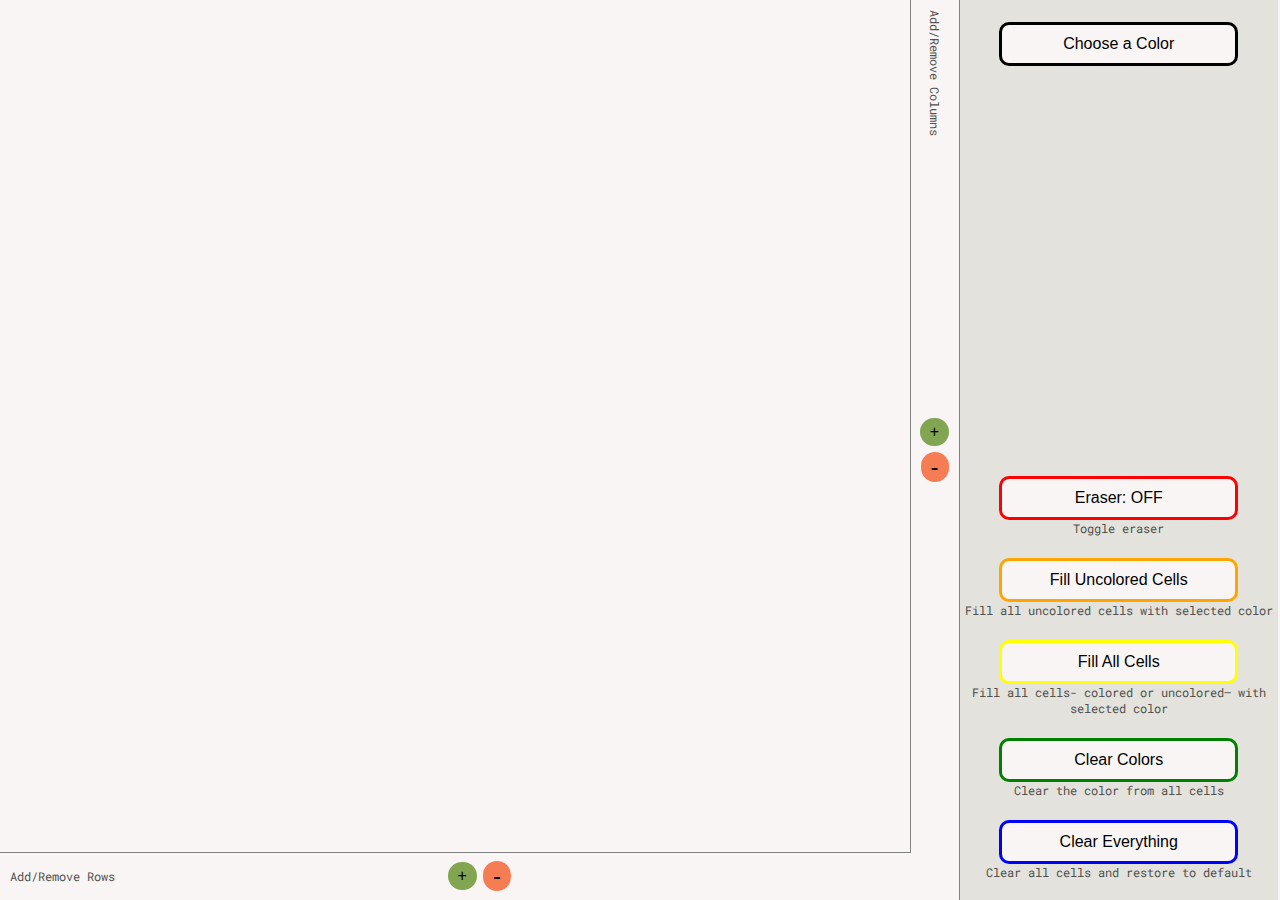
==== content.html @ 93c91aa0 "first commit" ====
<!DOCTYPE html>

<html>
    <head>
        <meta charset="utf-8">
        <meta name="viewport" content="width=device-width, initial-scale=1.0">
        <link rel="stylesheet" href="style.css" type="text/css">

        <link rel="preconnect" href="https://fonts.gstatic.com">
        <link href="https://fonts.googleapis.com/css2?family=Roboto+Mono:wght@300&display=swap" rel="stylesheet">

        <title>Colorful</title>
    </head>

<!--
As a user, I can:
    - add rows to the grid
    - add columns to the grid
    - remove rows from the grid
    - remove columns from the grid
    - select a color from a dropdown menu of colors
    - click on a single cell, changing its color to the currently selected color
    - fill all uncolored cells with the currently selected color
    - fill all cells with the currently selected color
    - clear all cells/restore all cells to their original/initial color
    - click and hold (mouseover) from a single cell (start) to a different cell 
    (end) such that all affected/hovered-over cells from start to end change 
    to the currently selected color
Grading criteria:
    - Code has a comment that notes/documentation on which problem/feature the 
    particular function is attempting to solve
    - All solutions should explicitly fulfill the requirements noted in each problem.
    - 25 commits
    - 3 branches
    - 5 issues
-->
    <body>
        <main id="page-wrapper">
            <div id="cell-wrapper">
                <div id="row-column-wrapper">
                    <table class="cells" cellspacing="0"></table>
                </div>
                <div id="columns">
                    <p>Add/Remove Columns</p>
                    <button id="add-column">+</button>
                    <button id="remove-column">-</button>
                </div>

                <div id="rows">
                    <p>Add/Remove Rows</p>
                    <button id="add-row">+</button>
                    <button id="remove-row">-</button>
                </div>
            </div>

            <div id="user-menu">
                <section id="dropdown-wrapper">
                    <button id="color-selector">Choose a Color</button>
                    <div id="dropdown-content">
                        <ul id="list-of-colors">
                            <li>Red</li>
                            <li>LightCoral</li>
                            <li>Pink</li>
                            <li>Violet</li>
                            <li>Purple</li>
                            <li>Blue</li>
                            <li>CadetBlue</li>
                            <li>Teal</li>
                            <li>Green</li>
                            <li>DarkSeaGreen</li>
                            <li>Aqua</li>
                            <li>Yellow</li>
                            <li>Orange</li>
                            <li>Brown</li>
                            <li>Tan</li>
                            <li>BurlyWood</li>
                            <li>Grey</li>
                            <li>Black</li>
                        </ul>
                    </div>
                </section>

                <section id="other-buttons">
                    <button id="eraser">Eraser: OFF</button>
                        <div class="extra-info">Toggle eraser</div>
                    <button id="fill-uncolored">Fill Uncolored Cells</button>
                        <div class="extra-info"><p>Fill all uncolored cells with selected color</p></div>
                    <button id="fill-all">Fill All Cells</button>
                        <div class="extra-info"><p>Fill all cells- colored or uncolored– with selected color</p></div>
                    <button id="clear-colors">Clear Colors</button>
                        <div class="extra-info">Clear the color from all cells</div>
                    <button id="clear-cells">Clear Everything</button>
                        <div class="extra-info"><p>Clear all cells and restore to default</p></div>
                </section>

            </div>
        </main>

        <script src="script.js"></script>
    </body>
</html>
---- style.css ----
*,
*::before,
*::after {
    box-sizing: border-box;
    padding:0;
    margin:0;
}

body {
    background-color: #FAF5F5;
    font-family: 'Roboto Mono', monospace;
    font-size: 1rem;
}

#welcome-page {
    width:100%;
    height:100vh;
    background-image: url(welcome-img.jpeg);
    background-repeat: no-repeat;
    background-size: cover;

    display: flex;
    flex-direction: column;
    justify-content: center;
    align-items: center;
}

#welcome-page h1 {
    font-size: 2.75rem;
    margin:50px auto;
}

#welcome-page a {
    font-size: 1.5rem;
    color:white;
    text-decoration: none;
}

#welcome-page a:hover {
    color:lightgrey;
}

#page-wrapper {
    width:calc(100% - 2px);
    height:calc(100vh - 2px);

    display: flex;
    flex-direction: row;
}

#cell-wrapper {
    position:relative;
    width:75%;
    height:100%;
}

#row-column-wrapper {
    position:absolute;
    top:0;
    left:0;

    width:95%;
    height:95%;

    border-right:1px solid grey;
    border-bottom:1px solid grey;
}

.cells {
    width:100%;
    height:100%;
}

tr, td {
    border:2px solid black;
    background-color: #FAF5F5;
}

#columns {
    position:absolute;
    right:0;

    width:5%;
    height:100vh;

    display: flex;
    flex-direction: column;
    justify-content: center;
    align-items: center;
}

#columns p {
    padding-top:10px;
    position:absolute;
    top:0;
    writing-mode: vertical-lr;
    text-orientation: mixed;
    font-size: 0.75rem;
    color:#51514E;
}

#rows {
    position:absolute;
    bottom:0;

    height:5%;
    width:100%;

    display: flex;
    flex-direction: row;
    justify-content: center;
    align-items: center;
}

#rows p {
    position:absolute;
    left: 0;
    font-size: 0.75rem;
    padding-left:10px;
    color:#51514E;
}

#add-column, #add-row, #remove-column, #remove-row {
    margin:3px;
    border:none;
    border-radius: 50px;
}

#add-column, #add-row {
    padding:5px 10px;
    font-size:1rem;
    background-color:rgba(89, 138, 27, 0.75);
}

#remove-column, #remove-row {
    padding:1px 10px;
    font-size:1.5rem;
    background-color:rgba(244, 83, 28, 0.75);
}

#user-menu {
    width:25%;
    height:100vh;

    background-color:#E3E2DD;
    border-left:1px solid grey;
    
    display:flex;
    flex-direction: column;
    align-items: center;
}

#user-menu button {
    font-size:1rem;
    padding:10px 15px;
    border-radius: 10px;
    width:75%;
}

#dropdown-wrapper {
    width:100%;
    height:30%;
    display:flex;
    flex-direction: column;
    align-items: center;
    justify-content: flex-start;
    margin-top:22px;
}

#color-selector {
    background-color:#FAF5F5;
    border:3px solid black;
}

#dropdown-content {
    width: 250px;
    border-radius: 10px;
    display:none;
}

#dropdown-content ul {
    list-style-type: none;
    max-height:160px;
    overflow: auto;
}

#dropdown-content li {
    text-align: center;
    background-color:rgba(143, 200, 202, 0.25);
    border-bottom: 1px solid rgba(143, 200, 202, 0.75);
    padding:5px 0;
}

#other-buttons {
    width:100%;
    height:70%;
    display:flex;
    flex-direction: column;
    align-items: center;
    justify-content: flex-end;
    margin-bottom:20px;
}

#other-buttons button {
    margin-top: 22px;
}

#eraser {
    background-color: #FAF5F5;
    border:3px solid red;
}

#fill-uncolored {
    background-color: #FAF5F5;
    border:3px solid orange;
}

#fill-all {
    background-color: #FAF5F5;
    border:3px solid yellow;
}

#clear-colors {
    background-color: #FAF5F5;
    border:3px solid green;
}

#clear-cells {
    background-color: #FAF5F5;
    border:3px solid blue;
}

.extra-info {
    font-size: 0.75rem;
    text-align: center;
    color:#51514E;
}
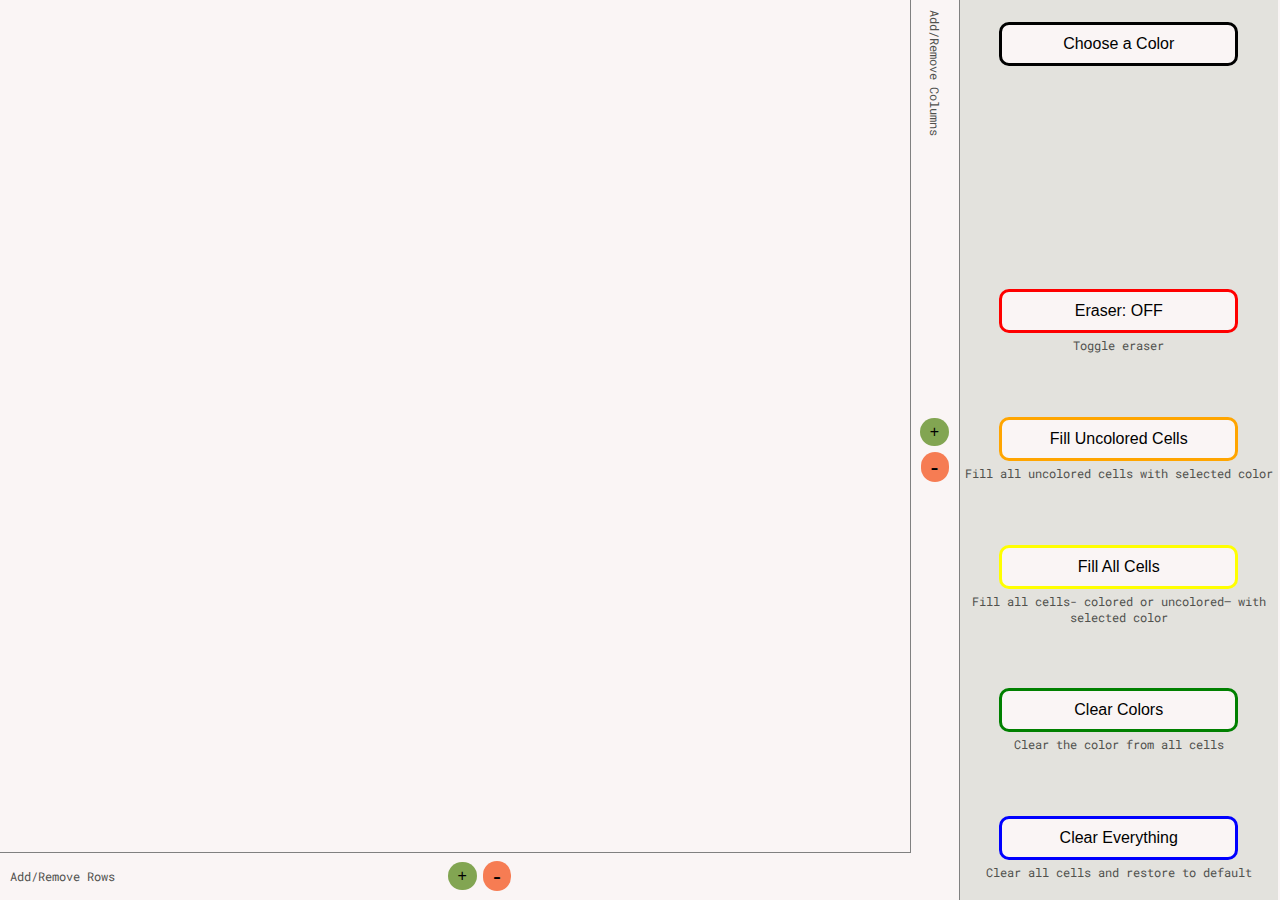
==== commit 7143941a: "Changed styling of buttons to make more responsive height-wise" ====
--- a/content.html
+++ b/content.html
@@ -81,16 +81,26 @@
                 </section>
 
                 <section id="other-buttons">
-                    <button id="eraser">Eraser: OFF</button>
-                        <div class="extra-info">Toggle eraser</div>
-                    <button id="fill-uncolored">Fill Uncolored Cells</button>
-                        <div class="extra-info"><p>Fill all uncolored cells with selected color</p></div>
-                    <button id="fill-all">Fill All Cells</button>
-                        <div class="extra-info"><p>Fill all cells- colored or uncolored– with selected color</p></div>
-                    <button id="clear-colors">Clear Colors</button>
-                        <div class="extra-info">Clear the color from all cells</div>
-                    <button id="clear-cells">Clear Everything</button>
-                        <div class="extra-info"><p>Clear all cells and restore to default</p></div>
+                    <div class="button-info">
+                        <button id="eraser">Eraser: OFF</button>
+                        <p>Toggle eraser</p>
+                    </div>
+                    <div class="button-info">
+                        <button id="fill-uncolored">Fill Uncolored Cells</button>
+                        <p>Fill all uncolored cells with selected color</p>
+                    </div>
+                    <div class="button-info">
+                        <button id="fill-all">Fill All Cells</button>
+                        <p>Fill all cells- colored or uncolored– with selected color</p>
+                    </div>
+                    <div class="button-info">
+                        <button id="clear-colors">Clear Colors</button>
+                        <p>Clear the color from all cells</p>
+                    </div>
+                    <div class="button-info">
+                        <button id="clear-cells">Clear Everything</button>
+                        <p>Clear all cells and restore to default</p>
+                    </div>
                 </section>
 
             </div>
--- a/style.css
+++ b/style.css
@@ -159,7 +159,7 @@
 
 #dropdown-wrapper {
     width:100%;
-    height:30%;
+    height:250px;
     display:flex;
     flex-direction: column;
     align-items: center;
@@ -193,11 +193,11 @@
 
 #other-buttons {
     width:100%;
-    height:70%;
+    height:calc(100vh - 275px);
     display:flex;
     flex-direction: column;
     align-items: center;
-    justify-content: flex-end;
+    justify-content: space-between;
     margin-bottom:20px;
 }
 
@@ -230,7 +230,15 @@
     border:3px solid blue;
 }
 
-.extra-info {
+.button-info {
+    width: 100%;
+    display: flex;
+    flex-direction: column;
+    align-items: center;
+}
+
+.button-info p {
+    margin-top:4px;
     font-size: 0.75rem;
     text-align: center;
     color:#51514E;
